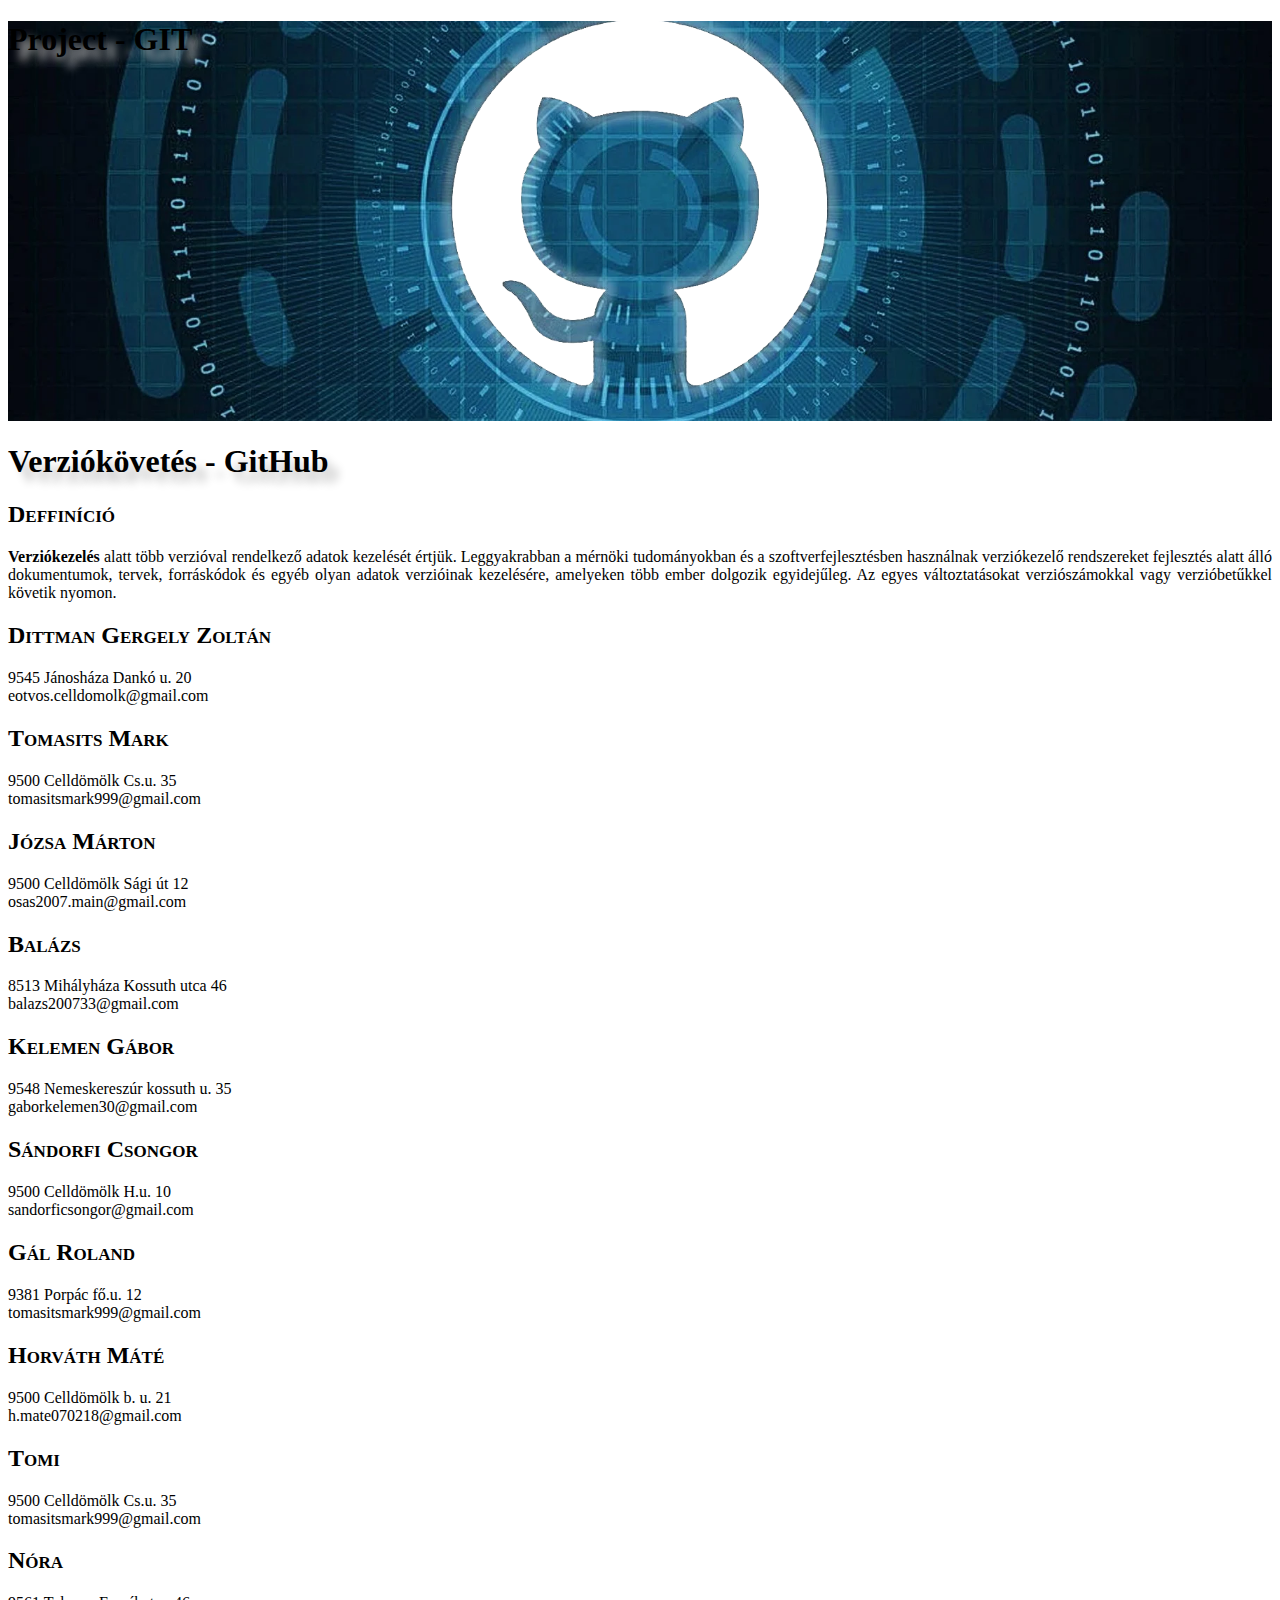
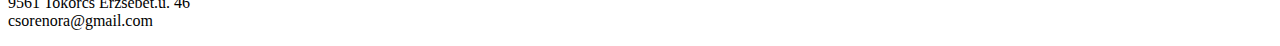
==== index.html @ 1e6bfd52 "justyfy" ====
<!DOCTYPE html>
<html lang="hu">
<head>
    <meta charset="UTF-8">
    <meta name="viewport" content="width=device-width, initial-scale=1.0">
    <link href="https://cdn.jsdelivr.net/npm/bootstrap@5.3.2/dist/css/bootstrap.min.css" rel="stylesheet" integrity="sha384-T3c6CoIi6uLrA9TneNEoa7RxnatzjcDSCmG1MXxSR1GAsXEV/Dwwykc2MPK8M2HN" crossorigin="anonymous">
    <link rel="stylesheet" href="css/style.css">
    <title>Project - GIT</title>
</head>
<body class="bg-light">
   <header class="container-fluid">
    <h1 class="mx-5 text-light">Project - GIT</h1>
   </header> 
   <main class="container-fluid bg-light">
        <article>
            <h1 class="text-center mt-5">Verziókövetés - GitHub</h1>
            <h2>Deffiníció</h2>
            <p class="ver"><strong>Verziókezelés</strong> alatt több verzióval rendelkező adatok kezelését értjük. Leggyakrabban a mérnöki tudományokban 
                és a szoftverfejlesztésben használnak verziókezelő rendszereket fejlesztés alatt álló dokumentumok, tervek, forráskódok és egyéb olyan adatok verzióinak kezelésére, 
                amelyeken több ember dolgozik egyidejűleg. Az egyes változtatásokat verziószámokkal vagy verzióbetűkkel követik nyomon.
                </p>
        </article>
        <article>
            <h2>Dittman Gergely Zoltán</h2>
            <p>9545 Jánosháza Dankó u. 20 <br> eotvos.celldomolk@gmail.com</p>
        </article>
       <article> 
           <h2>Tomasits Mark</h2>
           <p>9500 Celldömölk Cs.u. 35 <br> tomasitsmark999@gmail.com</p>
       </article>    
       <article> 
        <h2>Józsa Márton</h2>
        <p>9500 Celldömölk Sági út 12 <br> osas2007.main@gmail.com</p>
      </article>
      <article> 
        <h2>Balázs</h2>
        <p>8513 Mihályháza Kossuth utca 46 <br> balazs200733@gmail.com</p>
    </article>    
    <article> 
        <h2>Kelemen Gábor</h2>
        <p>9548 Nemeskereszúr kossuth u. 35 <br> gaborkelemen30@gmail.com</p>
    </article>  
    <article> 
        <h2>Sándorfi Csongor</h2>
        <p>9500 Celldömölk H.u. 10 <br> sandorficsongor@gmail.com</p>
    </article>   
    <article> 
        <h2>Gál Roland</h2>
        <p>9381 Porpác fő.u. 12 <br> tomasitsmark999@gmail.com</p>
    </article>
    <article> 
        <h2>Horváth Máté</h2>
        <p>9500 Celldömölk b. u. 21 <br> h.mate070218@gmail.com</p>
    </article>    
    <article> 
        <h2>Tomi</h2>
        <p>9500 Celldömölk Cs.u. 35 <br> tomasitsmark999@gmail.com</p>
    </article>
    <article> 
        <h2>Nóra</h2>
        <p>9561 Tokorcs Erzsébet.u. 46 <br> csorenora@gmail.com</p>
    </article>    
     
   </main>
    
</body>
</html>
---- css/style.css ----
h2{font-variant: small-caps;}

h1{text-shadow: 10px 10px 10px silver;}

header{background-image:url(../img/GitHub.png);
       background-size: cover;
       height: 400px;}

.ver{text-align: justify;}
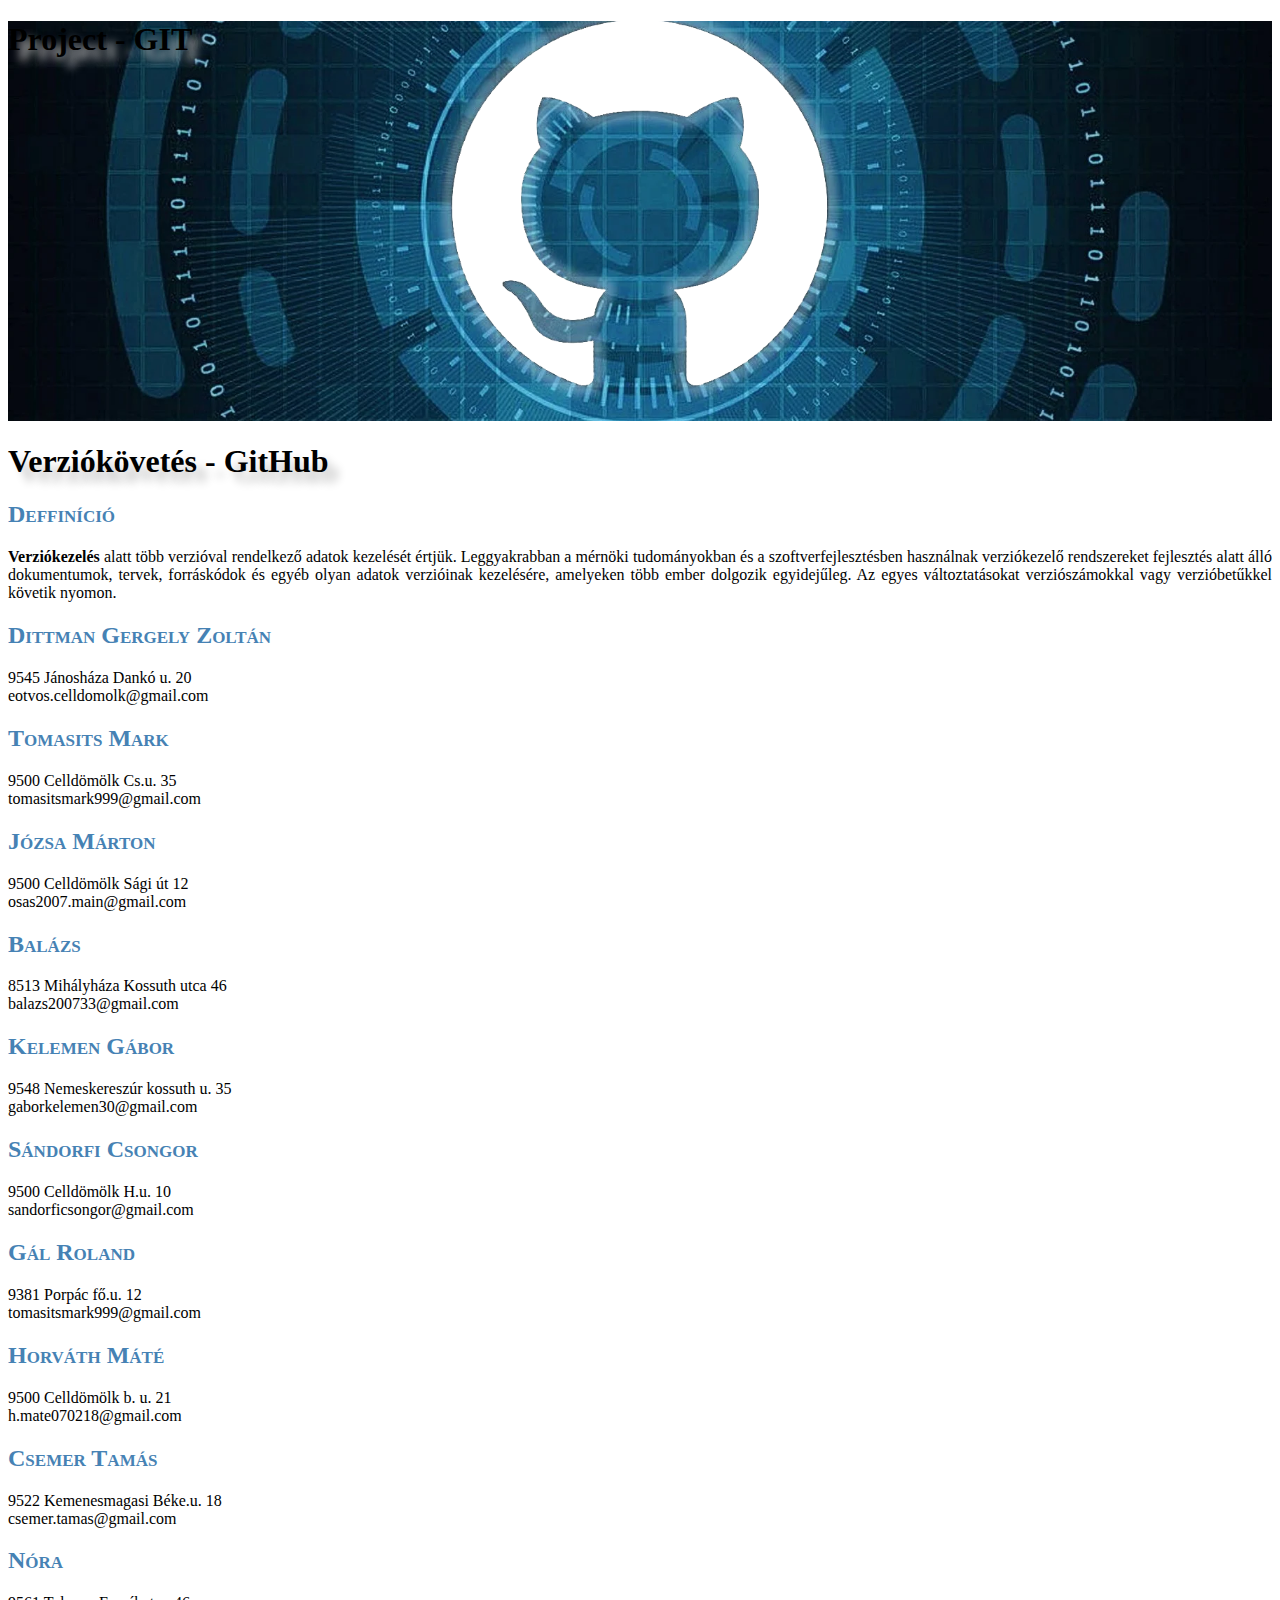
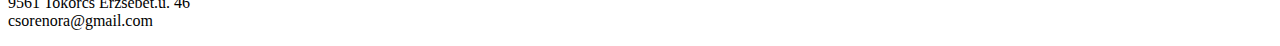
==== commit 474a4f9e: "tomi_end" ====
--- a/index.html
+++ b/index.html
@@ -53,8 +53,8 @@
         <p>9500 Celldömölk b. u. 21 <br> h.mate070218@gmail.com</p>
     </article>    
     <article> 
-        <h2>Tomi</h2>
-        <p>9500 Celldömölk Cs.u. 35 <br> tomasitsmark999@gmail.com</p>
+        <h2>Csemer Tamás</h2>
+        <p>9522 Kemenesmagasi Béke.u. 18 <br> csemer.tamas@gmail.com</p>
     </article>
     <article> 
         <h2>Nóra</h2>
--- a/css/style.css
+++ b/css/style.css
@@ -1,4 +1,5 @@
-h2{font-variant: small-caps;}
+h2{font-variant: small-caps;
+   color:steelblue;}
 
 h1{text-shadow: 10px 10px 10px silver;}
 
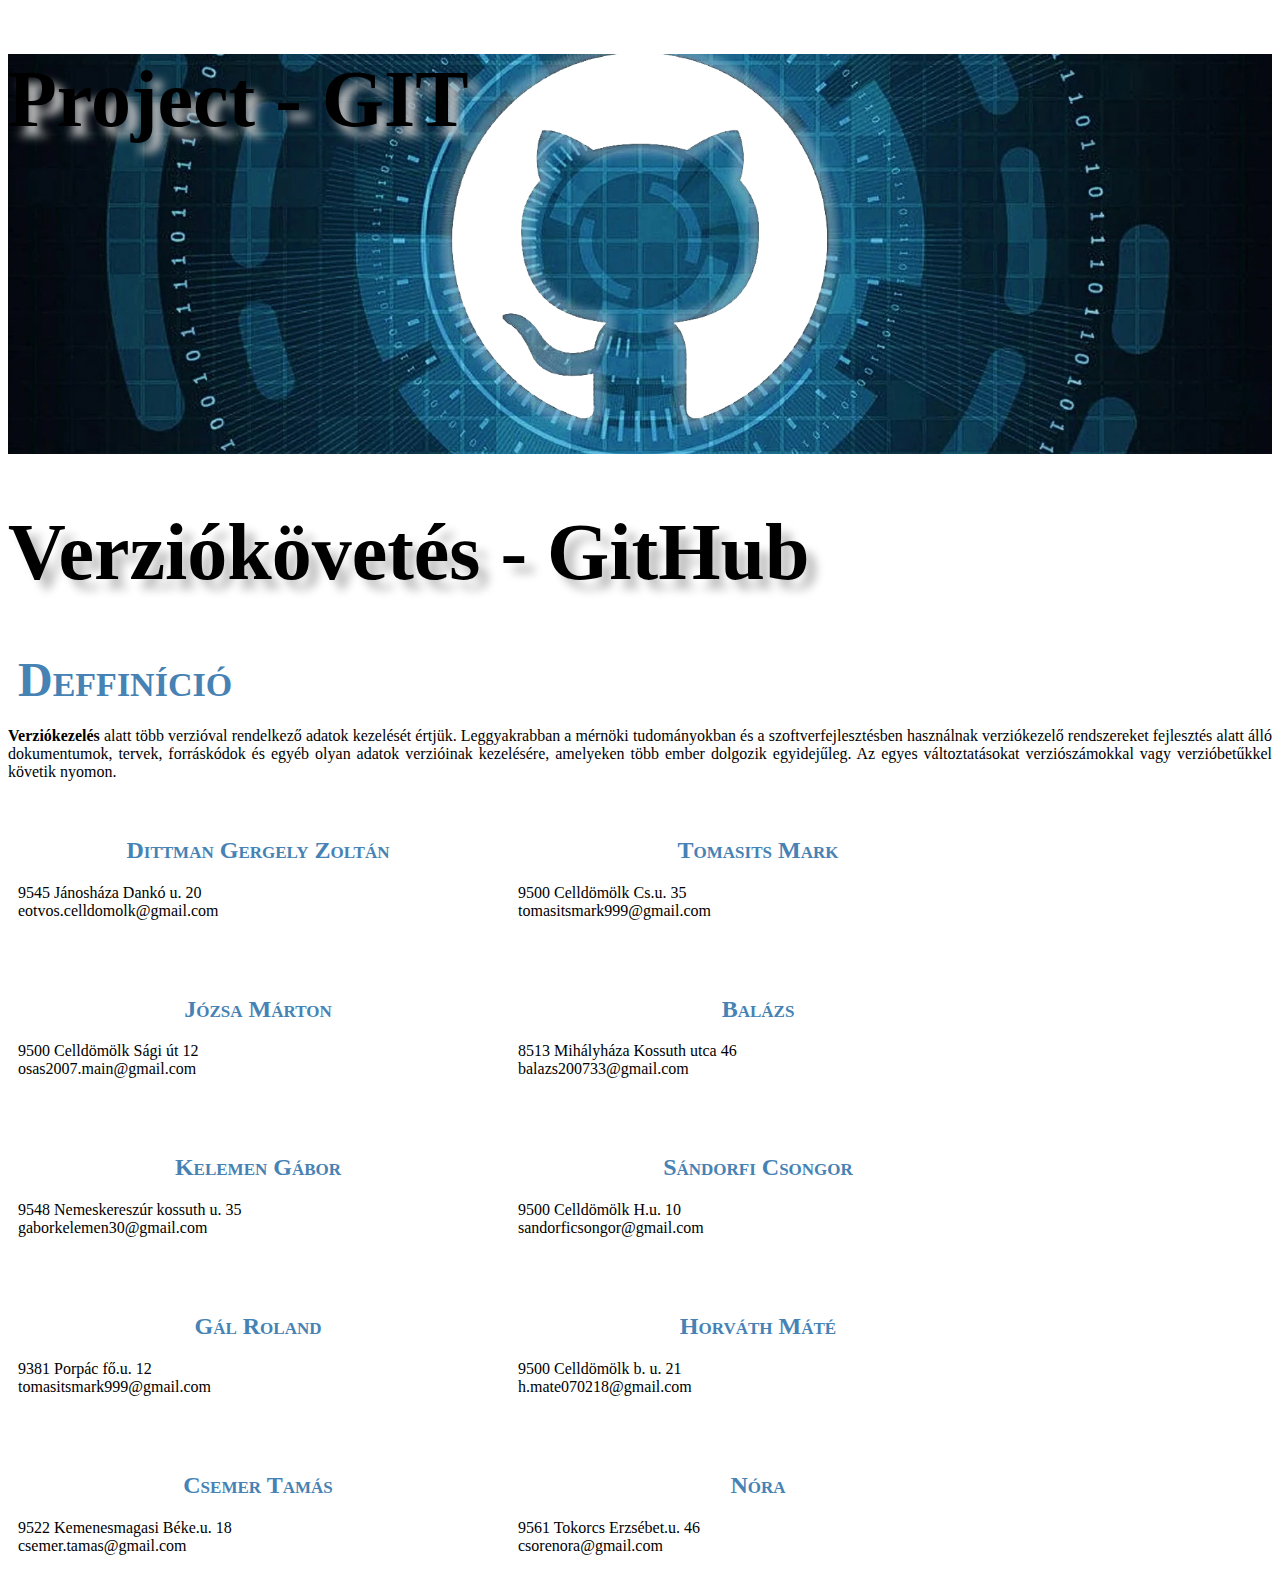
==== commit e9bdd348: "card" ====
--- a/index.html
+++ b/index.html
@@ -14,50 +14,50 @@
    <main class="container-fluid bg-light">
         <article>
             <h1 class="text-center mt-5">Verziókövetés - GitHub</h1>
-            <h2>Deffiníció</h2>
+            <h2 class="cim">Deffiníció</h2>
             <p class="ver"><strong>Verziókezelés</strong> alatt több verzióval rendelkező adatok kezelését értjük. Leggyakrabban a mérnöki tudományokban 
                 és a szoftverfejlesztésben használnak verziókezelő rendszereket fejlesztés alatt álló dokumentumok, tervek, forráskódok és egyéb olyan adatok verzióinak kezelésére, 
                 amelyeken több ember dolgozik egyidejűleg. Az egyes változtatásokat verziószámokkal vagy verzióbetűkkel követik nyomon.
                 </p>
         </article>
-        <article>
-            <h2>Dittman Gergely Zoltán</h2>
+        <article class="card" style="width: 30rem;">
+            <h2 class="card-header" >Dittman Gergely Zoltán</h2>
             <p>9545 Jánosháza Dankó u. 20 <br> eotvos.celldomolk@gmail.com</p>
         </article>
-       <article> 
-           <h2>Tomasits Mark</h2>
+       <article class="card" style="width: 30rem;"> 
+           <h2 class="card-header">Tomasits Mark</h2>
            <p>9500 Celldömölk Cs.u. 35 <br> tomasitsmark999@gmail.com</p>
        </article>    
-       <article> 
-        <h2>Józsa Márton</h2>
+       <article class="card" style="width: 30rem;"> 
+        <h2 class="card-header">Józsa Márton</h2>
         <p>9500 Celldömölk Sági út 12 <br> osas2007.main@gmail.com</p>
       </article>
-      <article> 
-        <h2>Balázs</h2>
+      <article class="card" style="width: 30rem;"> 
+        <h2 class="card-header">Balázs</h2>
         <p>8513 Mihályháza Kossuth utca 46 <br> balazs200733@gmail.com</p>
     </article>    
-    <article> 
-        <h2>Kelemen Gábor</h2>
+    <article class="card" style="width: 30rem;"> 
+        <h2 class="card-header">Kelemen Gábor</h2>
         <p>9548 Nemeskereszúr kossuth u. 35 <br> gaborkelemen30@gmail.com</p>
     </article>  
-    <article> 
-        <h2>Sándorfi Csongor</h2>
+    <article class="card" style="width: 30rem;"> 
+        <h2 class="card-header">Sándorfi Csongor</h2>
         <p>9500 Celldömölk H.u. 10 <br> sandorficsongor@gmail.com</p>
     </article>   
-    <article> 
-        <h2>Gál Roland</h2>
+    <article class="card" style="width: 30rem;"> 
+        <h2 class="card-header">Gál Roland</h2>
         <p>9381 Porpác fő.u. 12 <br> tomasitsmark999@gmail.com</p>
     </article>
-    <article> 
-        <h2>Horváth Máté</h2>
+    <article class="card" style="width: 30rem;"> 
+        <h2 class="card-header">Horváth Máté</h2>
         <p>9500 Celldömölk b. u. 21 <br> h.mate070218@gmail.com</p>
     </article>    
-    <article> 
-        <h2>Csemer Tamás</h2>
+    <article class="card" style="width: 30rem;"> 
+        <h2 class="card-header">Csemer Tamás</h2>
         <p>9522 Kemenesmagasi Béke.u. 18 <br> csemer.tamas@gmail.com</p>
     </article>
-    <article> 
-        <h2>Nóra</h2>
+    <article class="card" style="width: 30rem;"> 
+        <h2 class="card-header">Nóra</h2>
         <p>9561 Tokorcs Erzsébet.u. 46 <br> csorenora@gmail.com</p>
     </article>    
      
--- a/css/style.css
+++ b/css/style.css
@@ -1,10 +1,19 @@
 h2{font-variant: small-caps;
-   color:steelblue;}
+   color:steelblue;
+   text-align: center;}
 
-h1{text-shadow: 10px 10px 10px silver;}
+h2.cim{font-size: 3rem;
+       margin: 20px 0px 20px 10px;
+       text-align: start;}   
+
+h1{text-shadow: 10px 10px 10px silver;
+   font-size: 5rem;}
 
 header{background-image:url(../img/GitHub.png);
        background-size: cover;
        height: 400px;}
 
-.ver{text-align: justify;}       +.ver{text-align: justify;}       
+
+.card{margin: 20px 10px 20px 10px;
+      float: left;}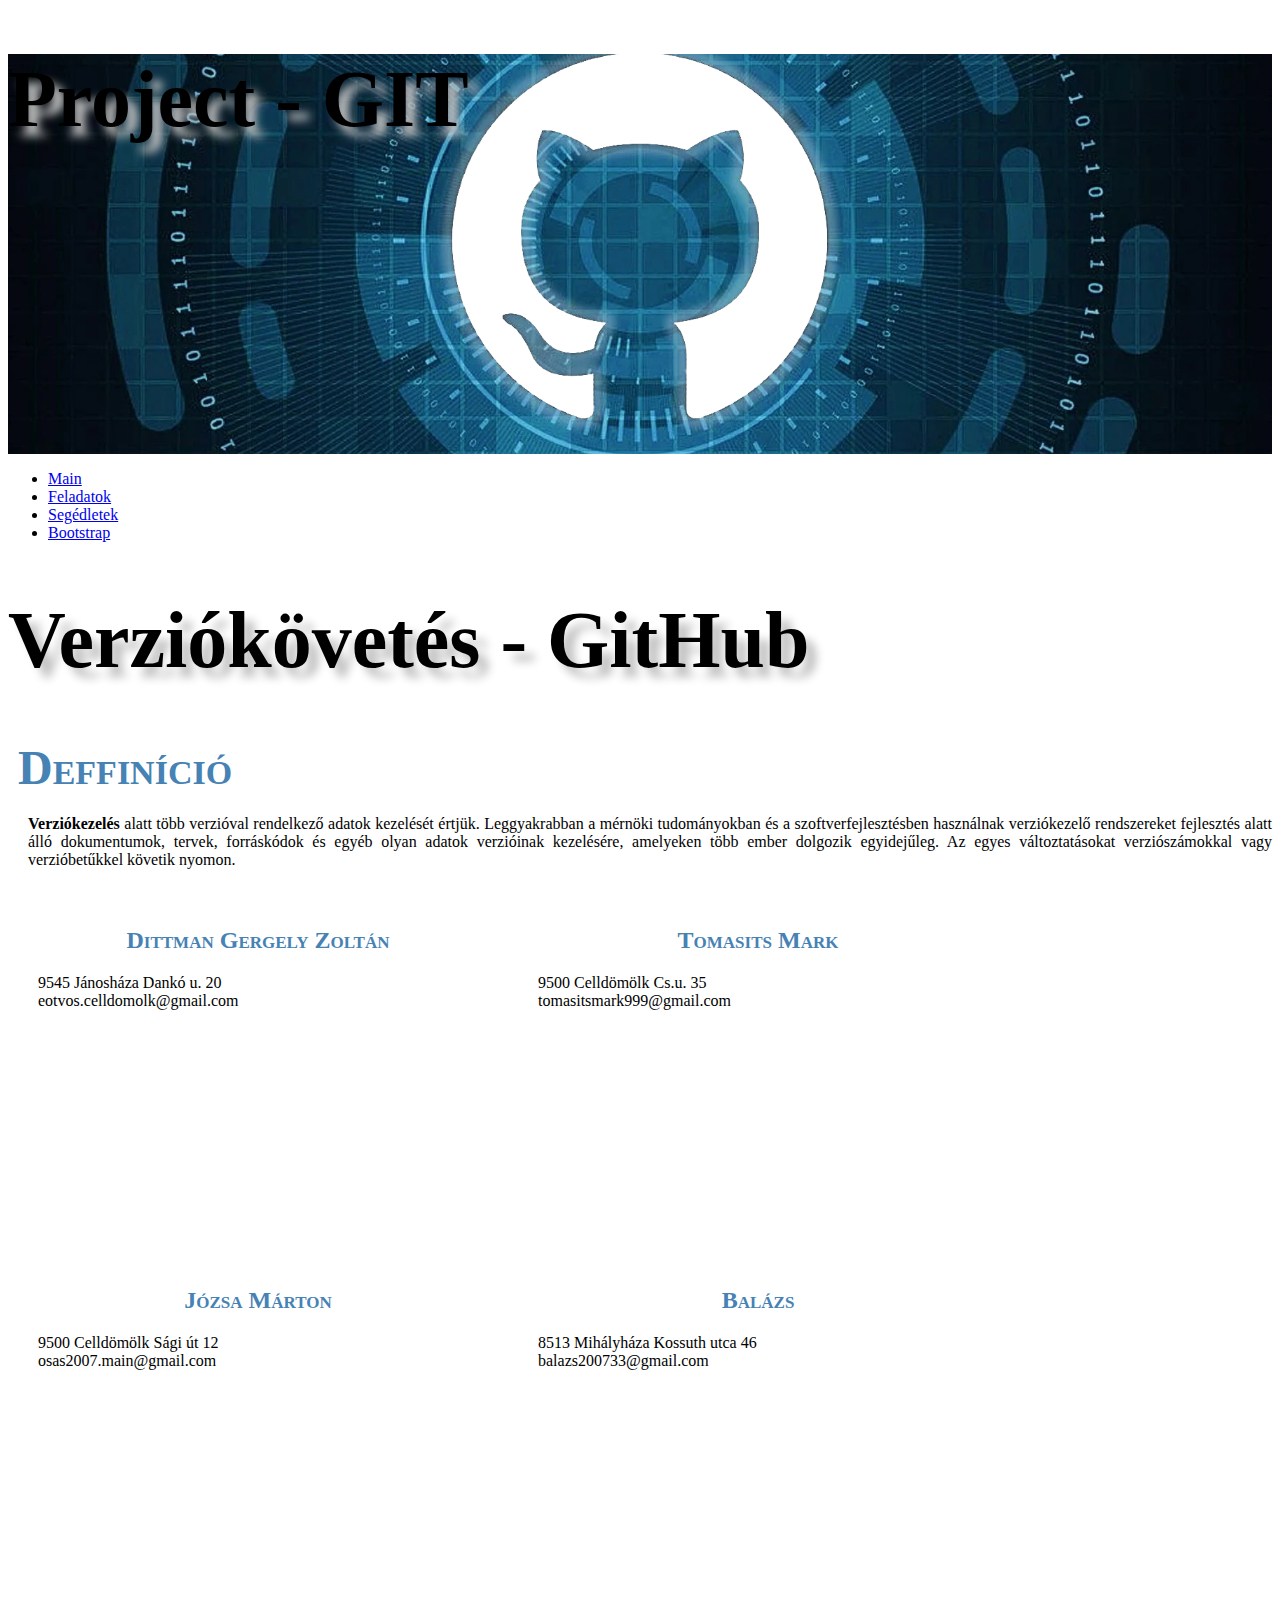
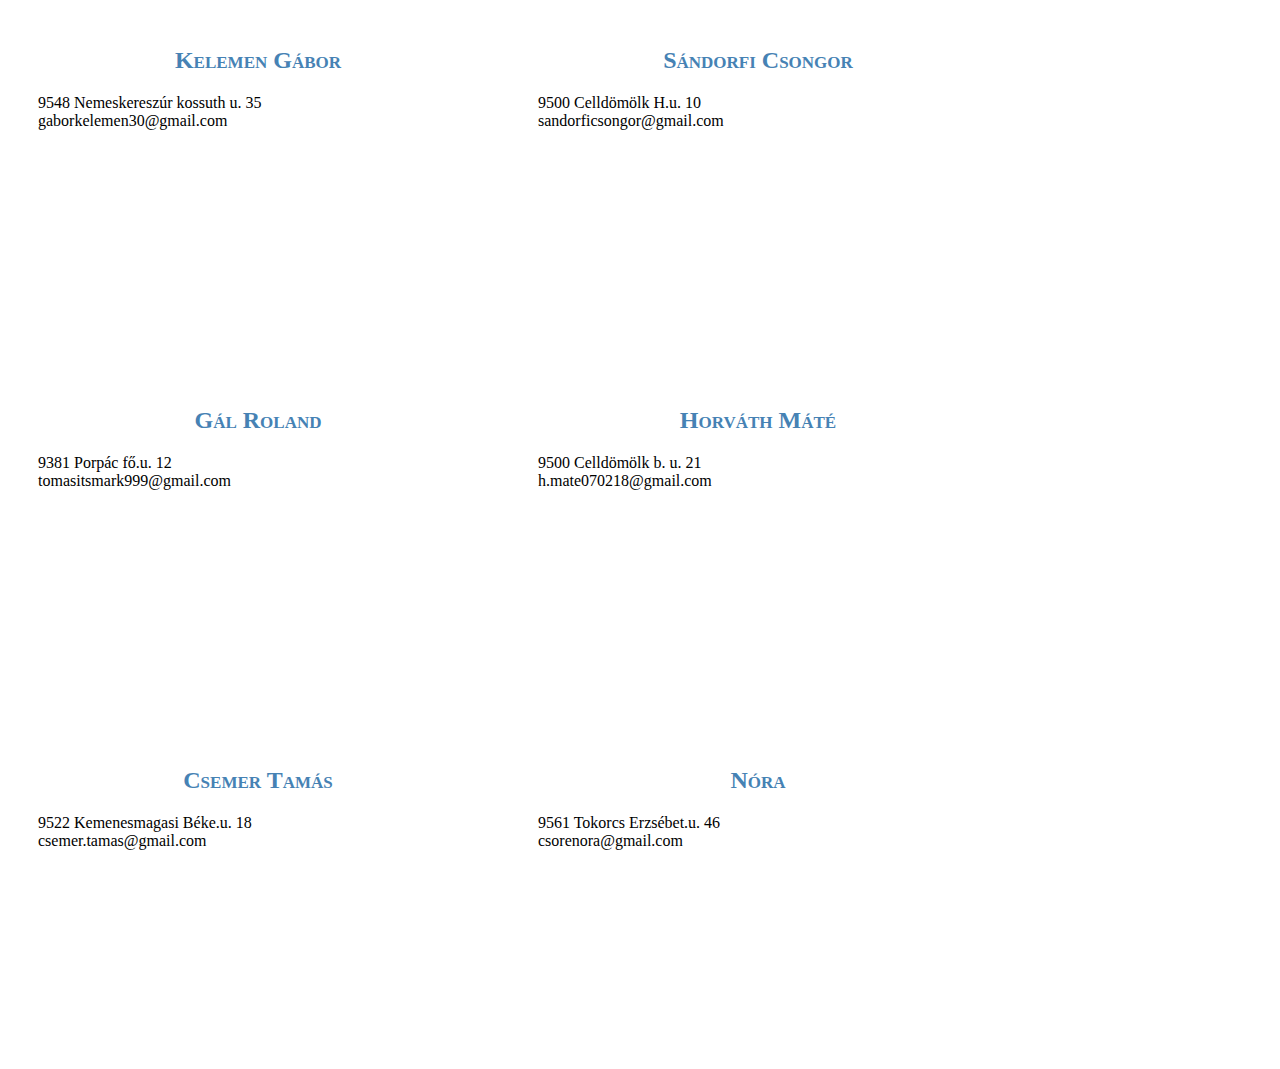
==== commit 8e3665d5: "cad_img" ====
--- a/index.html
+++ b/index.html
@@ -11,7 +11,25 @@
    <header class="container-fluid">
     <h1 class="mx-5 text-light">Project - GIT</h1>
    </header> 
+   <nav class="navbar bg-body-tertiary">
+    <ul class="nav nav-tabs">
+        <li  class="nav-item">
+            <a class="nav-link active" aria-current="page" href="#">Main</a>
+        </li>
+        <li class="nav-item">
+            <a class="nav-link active" aria-current="page" href="#">Feladatok</a>
+        </li>
+        <li class="nav-item">                
+            <a class="nav-link active" aria-current="page" href="#">Segédletek</a>
+        </li>
+        <li class="nav-item">
+            <a class="nav-link active" aria-current="page" href="#">Bootstrap</a>
+
+        </li>
+    </ul>
+</nav>
    <main class="container-fluid bg-light">
+    
         <article>
             <h1 class="text-center mt-5">Verziókövetés - GitHub</h1>
             <h2 class="cim">Deffiníció</h2>
@@ -20,43 +38,53 @@
                 amelyeken több ember dolgozik egyidejűleg. Az egyes változtatásokat verziószámokkal vagy verzióbetűkkel követik nyomon.
                 </p>
         </article>
-        <article class="card" style="width: 30rem;">
+        <article class="card">
+            <img src="img/logo.png" alt="">
             <h2 class="card-header" >Dittman Gergely Zoltán</h2>
             <p>9545 Jánosháza Dankó u. 20 <br> eotvos.celldomolk@gmail.com</p>
         </article>
-       <article class="card" style="width: 30rem;"> 
+       <article class="card"> 
+        <img src="img/logo.png" alt="">
            <h2 class="card-header">Tomasits Mark</h2>
            <p>9500 Celldömölk Cs.u. 35 <br> tomasitsmark999@gmail.com</p>
        </article>    
-       <article class="card" style="width: 30rem;"> 
+       <article class="card"> 
+        <img src="img/logo.png" alt="">
         <h2 class="card-header">Józsa Márton</h2>
         <p>9500 Celldömölk Sági út 12 <br> osas2007.main@gmail.com</p>
       </article>
-      <article class="card" style="width: 30rem;"> 
+      <article class="card"> 
+        <img src="img/logo.png" alt="">
         <h2 class="card-header">Balázs</h2>
         <p>8513 Mihályháza Kossuth utca 46 <br> balazs200733@gmail.com</p>
     </article>    
-    <article class="card" style="width: 30rem;"> 
+    <article class="card">
+        <img src="img/logo.png" alt=""> 
         <h2 class="card-header">Kelemen Gábor</h2>
         <p>9548 Nemeskereszúr kossuth u. 35 <br> gaborkelemen30@gmail.com</p>
     </article>  
     <article class="card" style="width: 30rem;"> 
+        <img src="img/logo.png" alt="">
         <h2 class="card-header">Sándorfi Csongor</h2>
         <p>9500 Celldömölk H.u. 10 <br> sandorficsongor@gmail.com</p>
     </article>   
     <article class="card" style="width: 30rem;"> 
+        <img src="img/logo.png" alt="">
         <h2 class="card-header">Gál Roland</h2>
         <p>9381 Porpác fő.u. 12 <br> tomasitsmark999@gmail.com</p>
     </article>
-    <article class="card" style="width: 30rem;"> 
+    <article class="card"> 
+        <img src="img/logo.png" alt="">
         <h2 class="card-header">Horváth Máté</h2>
         <p>9500 Celldömölk b. u. 21 <br> h.mate070218@gmail.com</p>
     </article>    
     <article class="card" style="width: 30rem;"> 
+        <img src="img/logo.png" alt="">
         <h2 class="card-header">Csemer Tamás</h2>
         <p>9522 Kemenesmagasi Béke.u. 18 <br> csemer.tamas@gmail.com</p>
     </article>
-    <article class="card" style="width: 30rem;"> 
+    <article class="card"> 
+        <img src="img/logo.png" alt="">
         <h2 class="card-header">Nóra</h2>
         <p>9561 Tokorcs Erzsébet.u. 46 <br> csorenora@gmail.com</p>
     </article>    
--- a/css/style.css
+++ b/css/style.css
@@ -16,4 +16,8 @@
 .ver{text-align: justify;}       
 
 .card{margin: 20px 10px 20px 10px;
-      float: left;}+      float: left;
+      width: 30rem;
+      height: 20rem;
+      }
+article p{margin:20px 0px 0px 20px;}     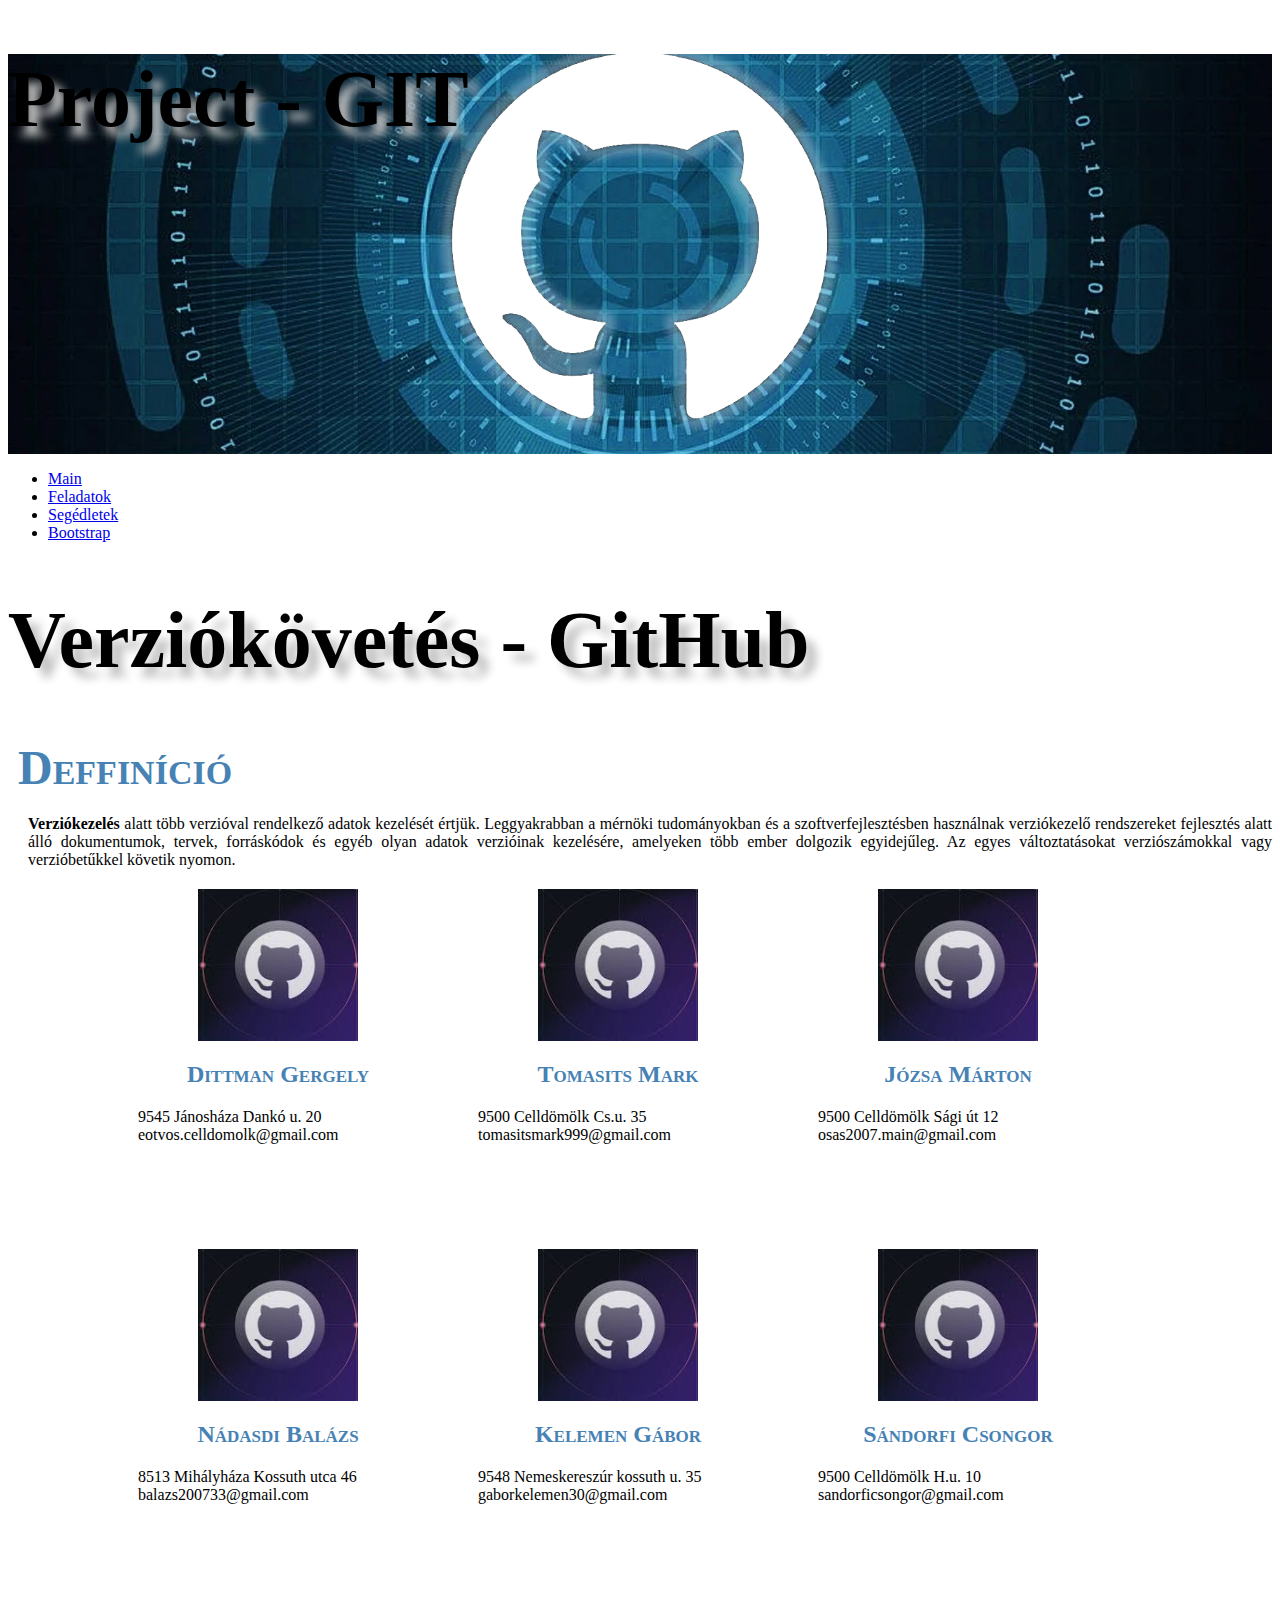
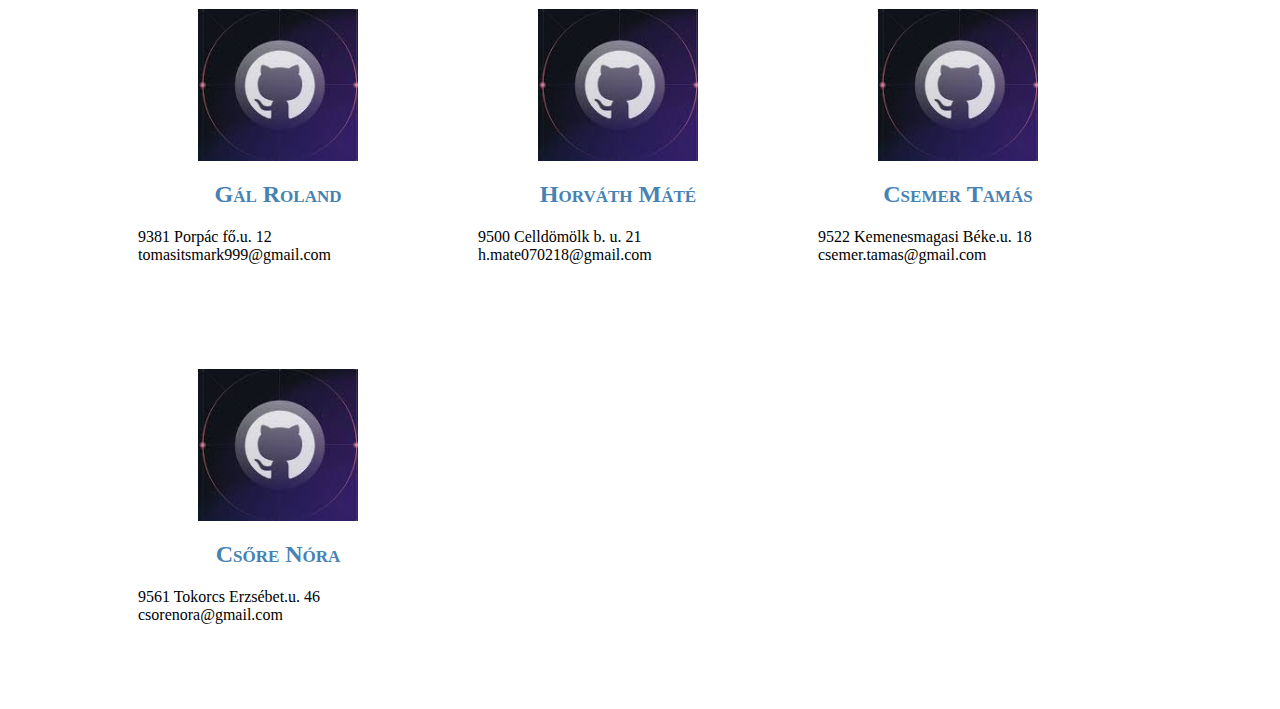
==== commit 0895757f: "card-margin" ====
--- a/index.html
+++ b/index.html
@@ -29,7 +29,7 @@
     </ul>
 </nav>
    <main class="container-fluid bg-light">
-    
+      
         <article>
             <h1 class="text-center mt-5">Verziókövetés - GitHub</h1>
             <h2 class="cim">Deffiníció</h2>
@@ -38,9 +38,10 @@
                 amelyeken több ember dolgozik egyidejűleg. Az egyes változtatásokat verziószámokkal vagy verzióbetűkkel követik nyomon.
                 </p>
         </article>
+        <div class="cont">
         <article class="card">
             <img src="img/logo.png" alt="">
-            <h2 class="card-header" >Dittman Gergely Zoltán</h2>
+            <h2 class="card-header" >Dittman Gergely</h2>
             <p>9545 Jánosháza Dankó u. 20 <br> eotvos.celldomolk@gmail.com</p>
         </article>
        <article class="card"> 
@@ -55,7 +56,7 @@
       </article>
       <article class="card"> 
         <img src="img/logo.png" alt="">
-        <h2 class="card-header">Balázs</h2>
+        <h2 class="card-header">Nádasdi Balázs</h2>
         <p>8513 Mihályháza Kossuth utca 46 <br> balazs200733@gmail.com</p>
     </article>    
     <article class="card">
@@ -63,12 +64,12 @@
         <h2 class="card-header">Kelemen Gábor</h2>
         <p>9548 Nemeskereszúr kossuth u. 35 <br> gaborkelemen30@gmail.com</p>
     </article>  
-    <article class="card" style="width: 30rem;"> 
+    <article class="card"> 
         <img src="img/logo.png" alt="">
         <h2 class="card-header">Sándorfi Csongor</h2>
         <p>9500 Celldömölk H.u. 10 <br> sandorficsongor@gmail.com</p>
     </article>   
-    <article class="card" style="width: 30rem;"> 
+    <article class="card"> 
         <img src="img/logo.png" alt="">
         <h2 class="card-header">Gál Roland</h2>
         <p>9381 Porpác fő.u. 12 <br> tomasitsmark999@gmail.com</p>
@@ -78,17 +79,17 @@
         <h2 class="card-header">Horváth Máté</h2>
         <p>9500 Celldömölk b. u. 21 <br> h.mate070218@gmail.com</p>
     </article>    
-    <article class="card" style="width: 30rem;"> 
+    <article class="card"> 
         <img src="img/logo.png" alt="">
         <h2 class="card-header">Csemer Tamás</h2>
         <p>9522 Kemenesmagasi Béke.u. 18 <br> csemer.tamas@gmail.com</p>
     </article>
     <article class="card"> 
         <img src="img/logo.png" alt="">
-        <h2 class="card-header">Nóra</h2>
+        <h2 class="card-header">Csőre Nóra</h2>
         <p>9561 Tokorcs Erzsébet.u. 46 <br> csorenora@gmail.com</p>
     </article>    
-     
+    </div> 
    </main>
     
 </body>
--- a/css/style.css
+++ b/css/style.css
@@ -1,6 +1,7 @@
 h2{font-variant: small-caps;
    color:steelblue;
-   text-align: center;}
+   text-align: center;
+font-family:'Franklin Gothic Medium';}
 
 h2.cim{font-size: 3rem;
        margin: 20px 0px 20px 10px;
@@ -17,7 +18,12 @@
 
 .card{margin: 20px 10px 20px 10px;
       float: left;
-      width: 30rem;
+      width: 20rem;
       height: 20rem;
       }
-article p{margin:20px 0px 0px 20px;}     +article p{margin:20px 0px 0px 20px;}   
+article img{width: 10rem;
+            display: block;
+            margin:auto}  
+
+.cont{margin-left:100px ;}           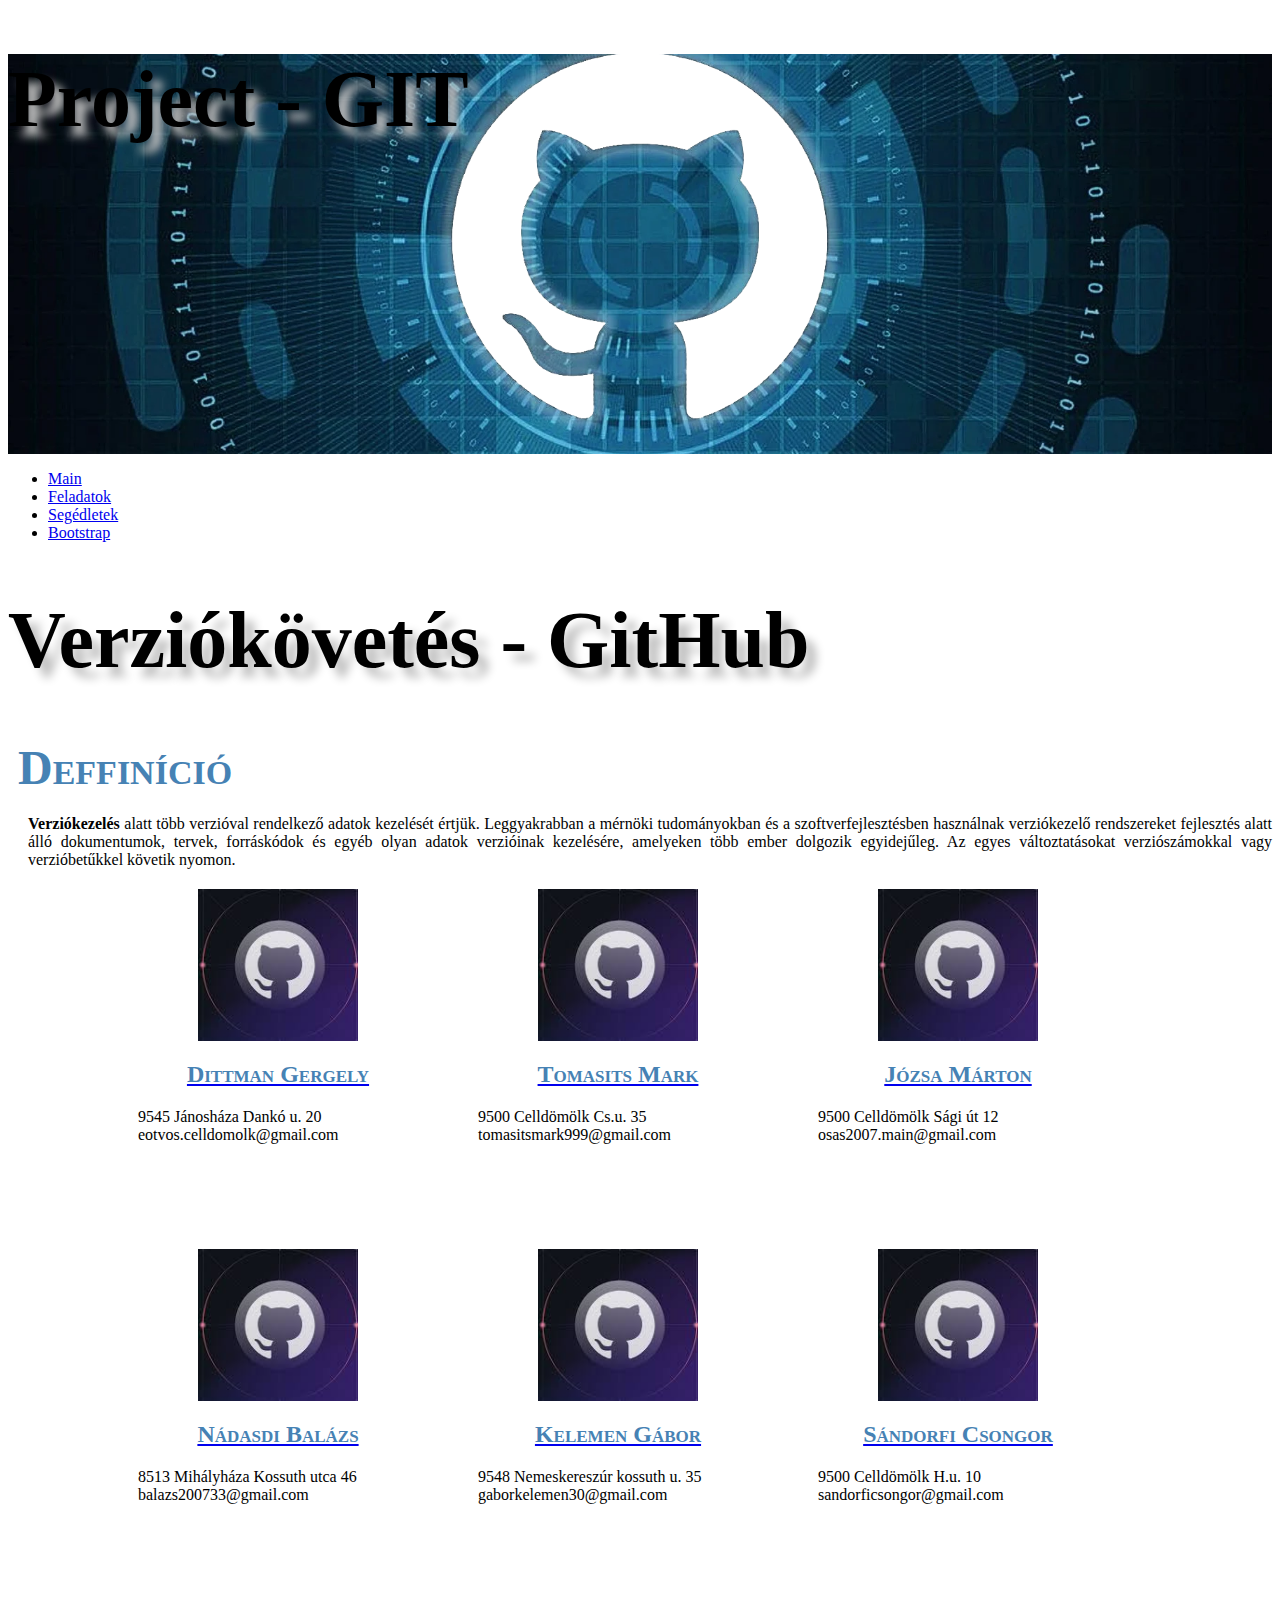
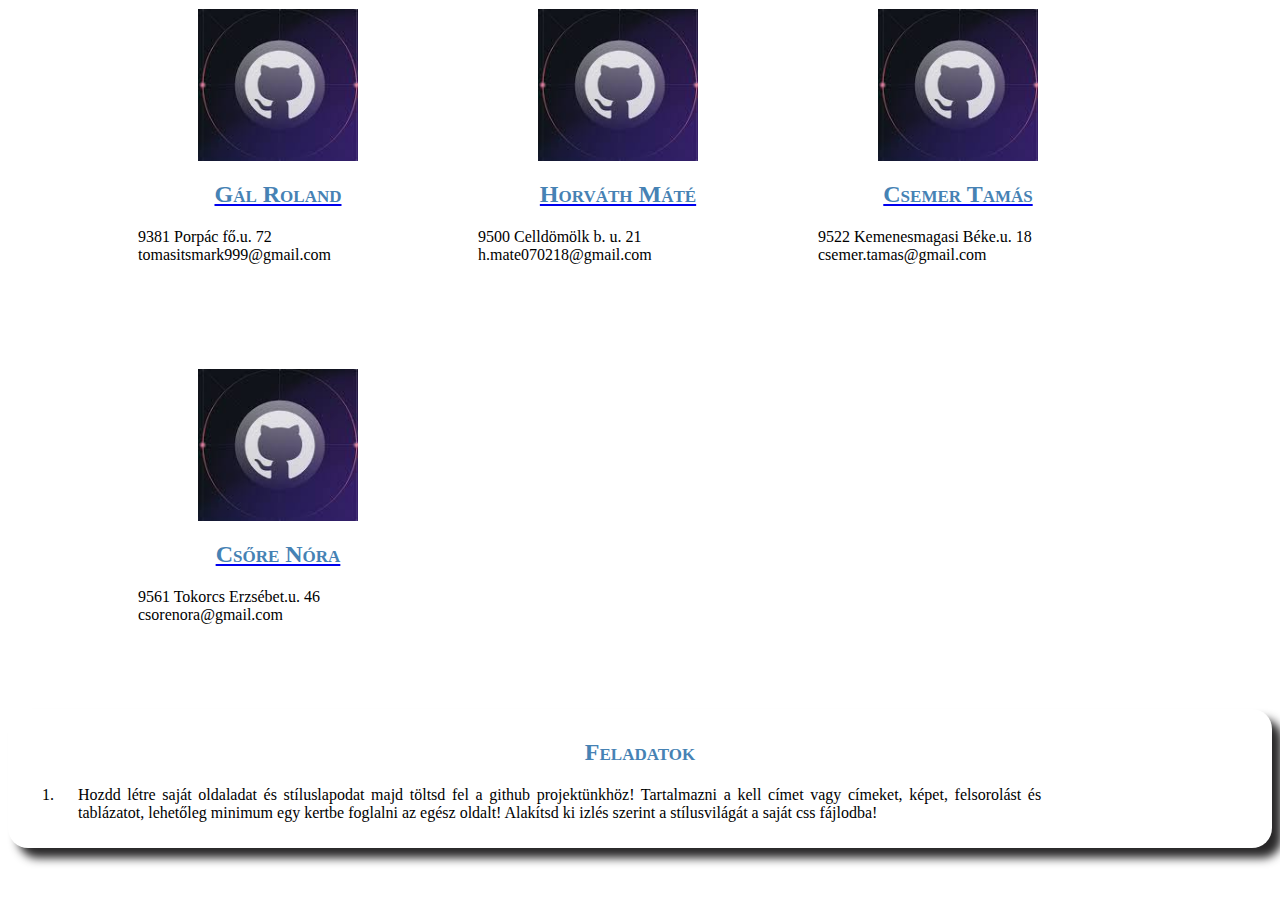
==== commit b5a0dd4e: "kezdolap-linkek" ====
--- a/index.html
+++ b/index.html
@@ -14,10 +14,10 @@
    <nav class="navbar bg-body-tertiary">
     <ul class="nav nav-tabs">
         <li  class="nav-item">
-            <a class="nav-link active" aria-current="page" href="#">Main</a>
+            <a class="nav-link active" aria-current="page" href="#team">Main</a>
         </li>
         <li class="nav-item">
-            <a class="nav-link active" aria-current="page" href="#">Feladatok</a>
+            <a class="nav-link active" aria-current="page" href="#feladatok">Feladatok</a>
         </li>
         <li class="nav-item">                
             <a class="nav-link active" aria-current="page" href="#">Segédletek</a>
@@ -32,7 +32,7 @@
       
         <article>
             <h1 class="text-center mt-5">Verziókövetés - GitHub</h1>
-            <h2 class="cim">Deffiníció</h2>
+            <h2 id="team" class="cim">Deffiníció</h2>
             <p class="ver"><strong>Verziókezelés</strong> alatt több verzióval rendelkező adatok kezelését értjük. Leggyakrabban a mérnöki tudományokban 
                 és a szoftverfejlesztésben használnak verziókezelő rendszereket fejlesztés alatt álló dokumentumok, tervek, forráskódok és egyéb olyan adatok verzióinak kezelésére, 
                 amelyeken több ember dolgozik egyidejűleg. Az egyes változtatásokat verziószámokkal vagy verzióbetűkkel követik nyomon.
@@ -41,55 +41,92 @@
         <div class="cont">
         <article class="card">
             <img src="img/logo.png" alt="">
-            <h2 class="card-header" >Dittman Gergely</h2>
+            <a class="btn btn-secondary" href="pages/gergo.html" target="_parent">
+                <h2 class="card-header " >Dittman Gergely</h2>
+            </a>
             <p>9545 Jánosháza Dankó u. 20 <br> eotvos.celldomolk@gmail.com</p>
         </article>
        <article class="card"> 
         <img src="img/logo.png" alt="">
+        <a class="btn btn-secondary" href="pages/mark.html" target="_parent">
            <h2 class="card-header">Tomasits Mark</h2>
+        </a>   
            <p>9500 Celldömölk Cs.u. 35 <br> tomasitsmark999@gmail.com</p>
        </article>    
        <article class="card"> 
         <img src="img/logo.png" alt="">
-        <h2 class="card-header">Józsa Márton</h2>
+        <a class="btn btn-secondary" href="pages/marton.html" target="_parent">
+            <h2 class="card-header">Józsa Márton</h2>
+        </a>
+       
         <p>9500 Celldömölk Sági út 12 <br> osas2007.main@gmail.com</p>
       </article>
       <article class="card"> 
         <img src="img/logo.png" alt="">
-        <h2 class="card-header">Nádasdi Balázs</h2>
+        <a class="btn btn-secondary" href="pages/bazsi.html" target="_parent">
+            <h2 class="card-header">Nádasdi Balázs</h2>
+        </a>
         <p>8513 Mihályháza Kossuth utca 46 <br> balazs200733@gmail.com</p>
     </article>    
     <article class="card">
         <img src="img/logo.png" alt=""> 
-        <h2 class="card-header">Kelemen Gábor</h2>
+        <a class="btn btn-secondary" href="pages/Gabi.html" target="_parent">
+            <h2 class="card-header">Kelemen Gábor</h2>
+        </a>
         <p>9548 Nemeskereszúr kossuth u. 35 <br> gaborkelemen30@gmail.com</p>
     </article>  
     <article class="card"> 
         <img src="img/logo.png" alt="">
-        <h2 class="card-header">Sándorfi Csongor</h2>
+        <a class="btn btn-secondary" href="pages/csongor.html" target="_parent">
+            <h2 class="card-header">Sándorfi Csongor</h2>
+        </a>
         <p>9500 Celldömölk H.u. 10 <br> sandorficsongor@gmail.com</p>
     </article>   
     <article class="card"> 
         <img src="img/logo.png" alt="">
-        <h2 class="card-header">Gál Roland</h2>
-        <p>9381 Porpác fő.u. 12 <br> tomasitsmark999@gmail.com</p>
+        <a class="btn btn-secondary" href="pages/roli.html" target="_parent">
+            <h2 class="card-header">Gál Roland</h2>
+        </a>   
+        <p>9381 Porpác fő.u. 72 <br> tomasitsmark999@gmail.com</p>
     </article>
     <article class="card"> 
         <img src="img/logo.png" alt="">
-        <h2 class="card-header">Horváth Máté</h2>
+        <a class="btn btn-secondary" href="pages/mate.html" target="_parent">
+            <h2 class="card-header">Horváth Máté</h2>
+        </a>
         <p>9500 Celldömölk b. u. 21 <br> h.mate070218@gmail.com</p>
     </article>    
     <article class="card"> 
         <img src="img/logo.png" alt="">
+        <a class="btn btn-secondary" href="pages/tomi.html" target="_parent">
         <h2 class="card-header">Csemer Tamás</h2>
+        </a>
         <p>9522 Kemenesmagasi Béke.u. 18 <br> csemer.tamas@gmail.com</p>
     </article>
     <article class="card"> 
         <img src="img/logo.png" alt="">
-        <h2 class="card-header">Csőre Nóra</h2>
+        <a class="btn btn-secondary" href="pages/madonna.html" target="_parent">
+            <h2 class="card-header">Csőre Nóra</h2>
+        </a>
         <p>9561 Tokorcs Erzsébet.u. 46 <br> csorenora@gmail.com</p>
     </article>    
-    </div> 
+    </div>
+    <br class="clear"> 
+    <article class="example bg-primary text-light" id="feladatok">
+        <h2 class="text-start ms-5 text-light" >Feladatok</h2>
+        <ol >
+            <li class="ms-5">
+              <p>
+                Hozdd létre saját oldaladat és stíluslapodat majd töltsd fel a github projektünkhöz! Tartalmazni a kell 
+                címet vagy címeket, képet, felsorolást és tablázatot, lehetőleg minimum egy kertbe foglalni az egész oldalt!
+                Alakítsd ki izlés szerint a stílusvilágát a saját css fájlodba! 
+              </p>
+
+            </li>
+        </ol>
+        
+    </article>
+    <br><br><br>
    </main>
     
 </body>
--- a/css/style.css
+++ b/css/style.css
@@ -26,4 +26,17 @@
             display: block;
             margin:auto}  
 
-.cont{margin-left:100px ;}           +.cont{margin-left:100px ;}    
+
+.clear{clear: both;}
+
+.example{margin: auto;
+         padding: 10px;
+         border-radius: 20px;
+      box-shadow: 10px 10px 10px rgb(41, 40, 41);}
+
+.example p{
+            width: 80%;
+            text-align: justify;
+           }
+
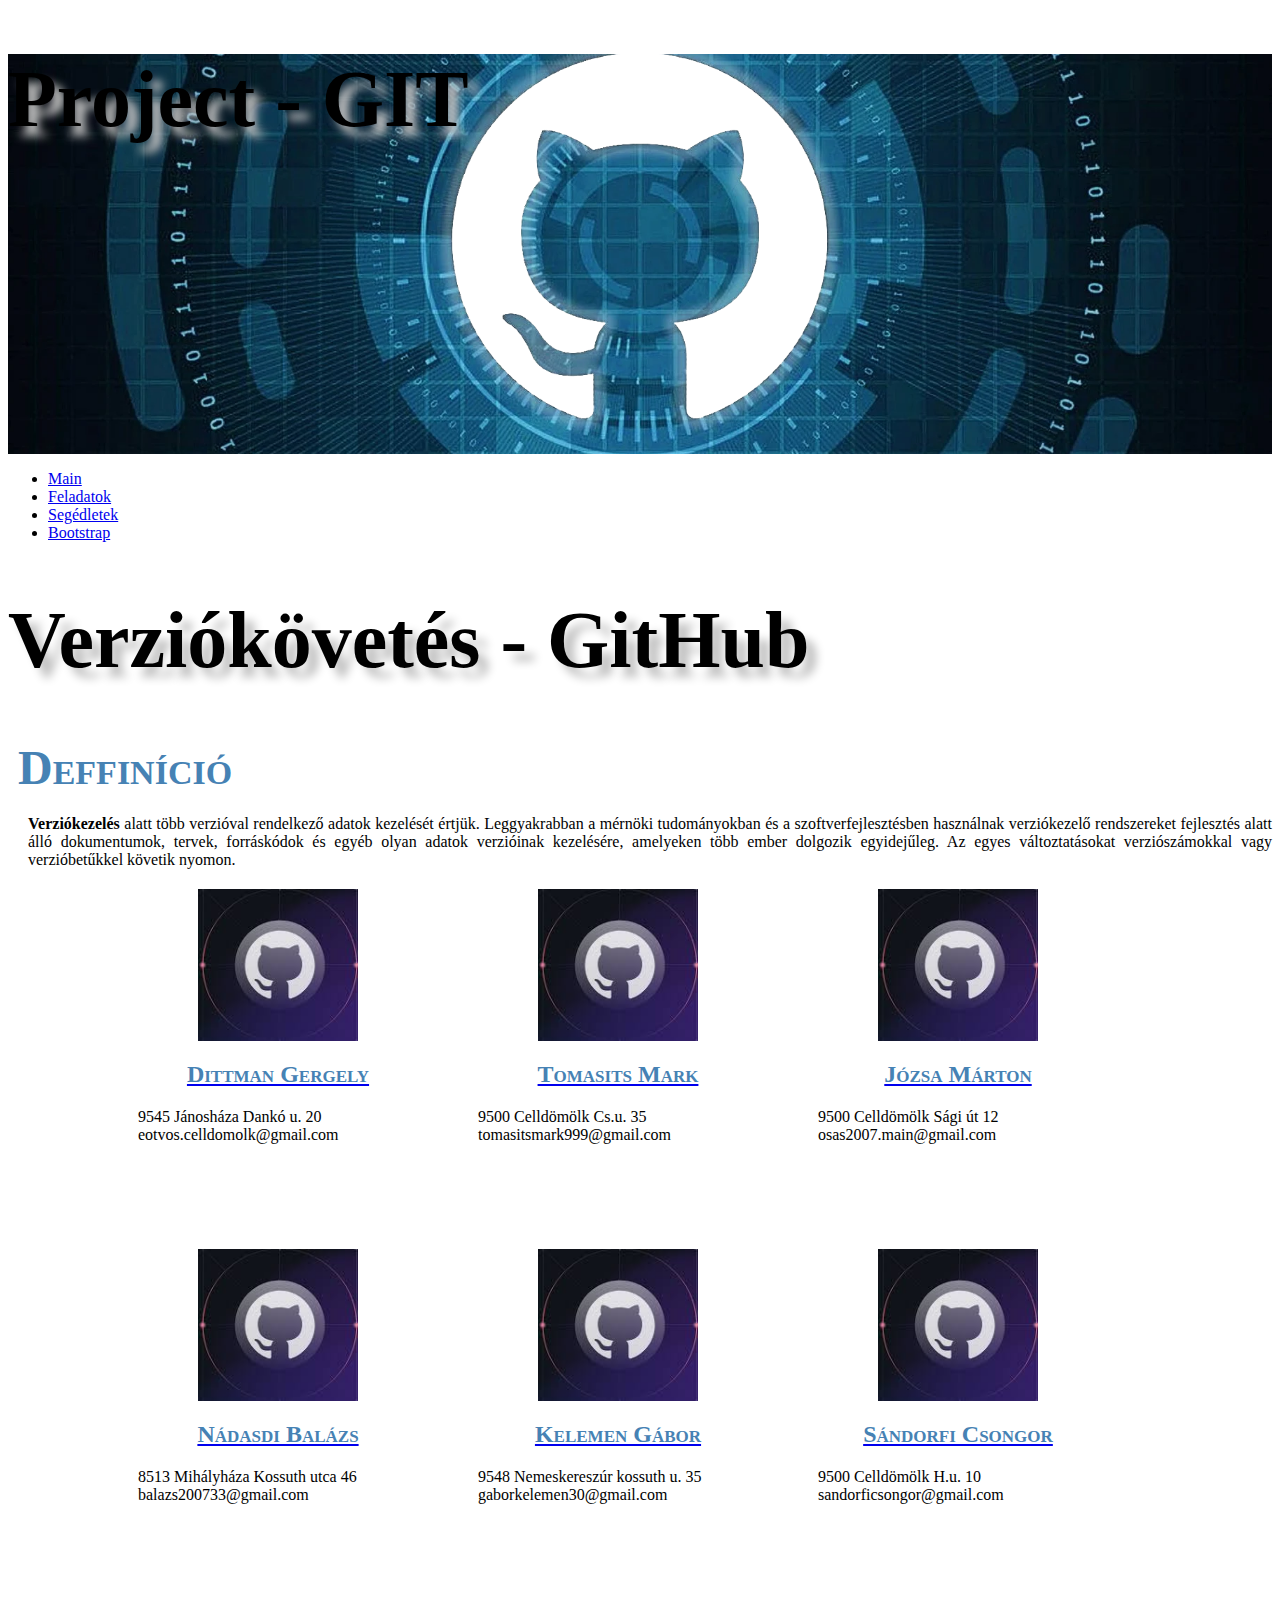
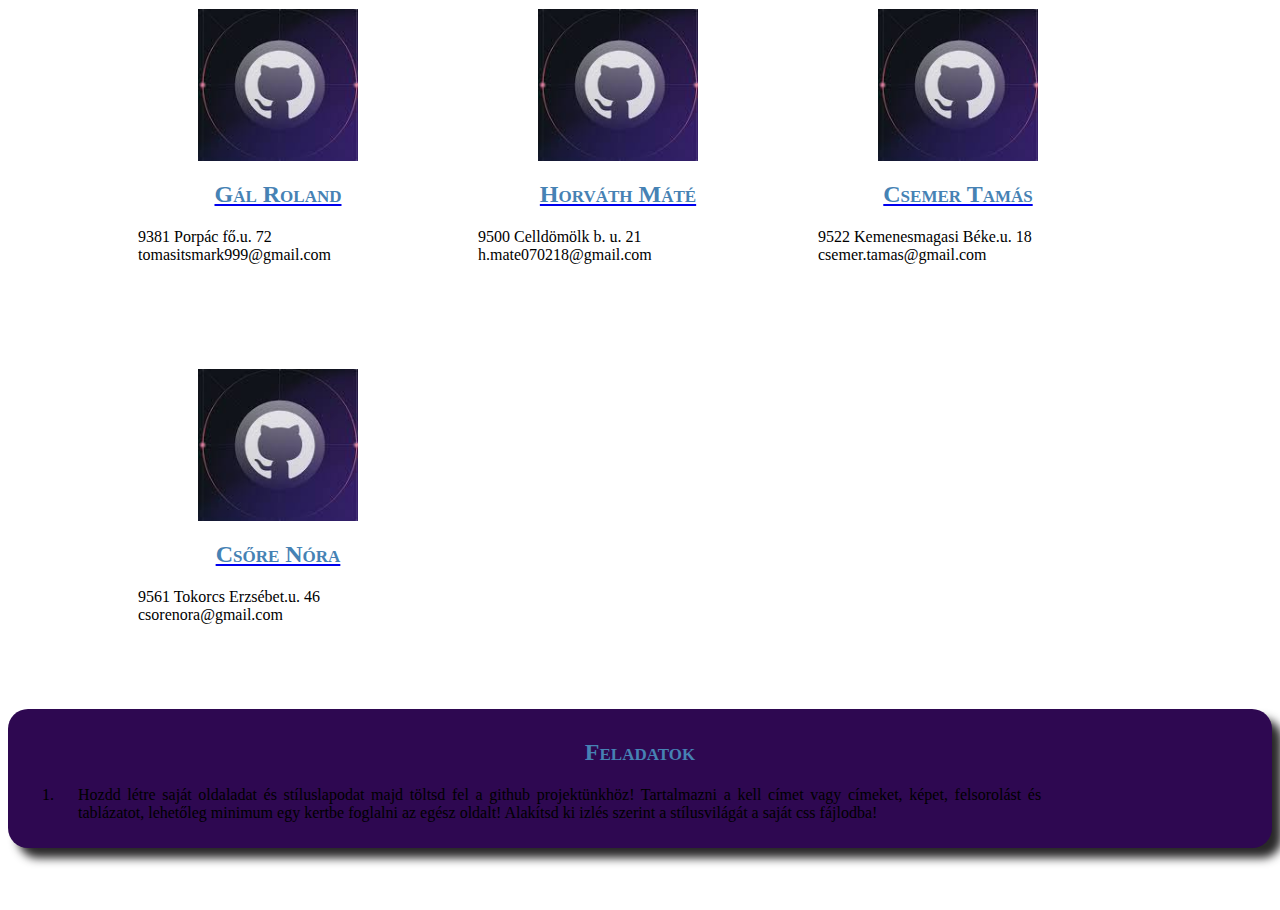
==== commit 96399d69: "css-example" ====
--- a/index.html
+++ b/index.html
@@ -111,8 +111,8 @@
         <p>9561 Tokorcs Erzsébet.u. 46 <br> csorenora@gmail.com</p>
     </article>    
     </div>
-    <br class="clear"> 
-    <article class="example bg-primary text-light" id="feladatok">
+    <div class="clear"> </div>
+    <article class="example text-light" id="feladatok">
         <h2 class="text-start ms-5 text-light" >Feladatok</h2>
         <ol >
             <li class="ms-5">
--- a/css/style.css
+++ b/css/style.css
@@ -33,7 +33,8 @@
 .example{margin: auto;
          padding: 10px;
          border-radius: 20px;
-      box-shadow: 10px 10px 10px rgb(41, 40, 41);}
+      box-shadow: 10px 10px 10px rgb(41, 40, 41);
+   background-color: rgb(46, 8, 81);}
 
 .example p{
             width: 80%;
